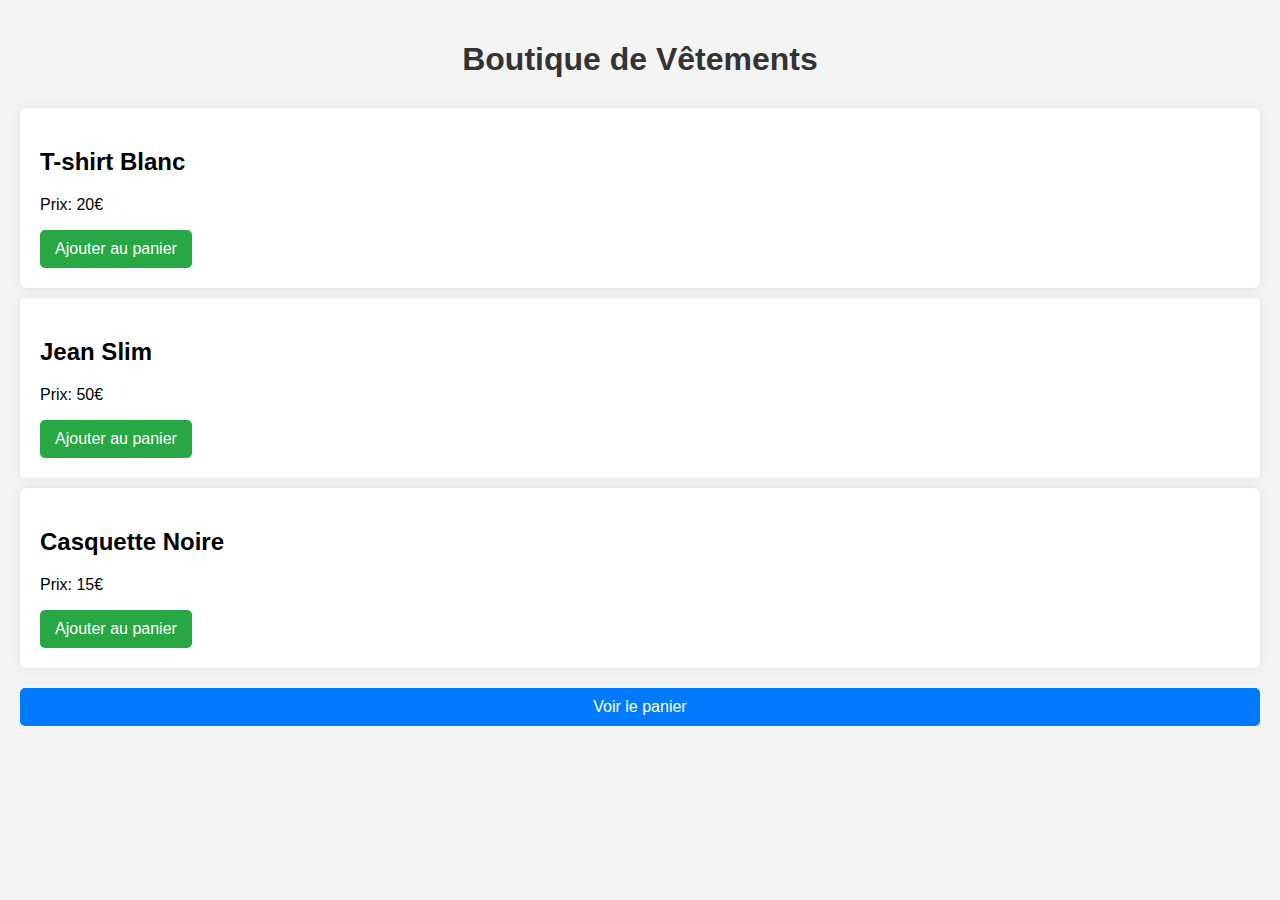
==== index.html @ c1940157 "Initial commit" ====
<!DOCTYPE html>
<html lang="fr">
<head>
  <meta charset="UTF-8">
  <meta name="viewport" content="width=device-width, initial-scale=1.0">
  <title>Boutique de Vêtements</title>
  <link rel="stylesheet" href="styles.css">
</head>
<body>
<h1>Boutique de Vêtements</h1>
<div class="product">
  <h2>T-shirt Blanc</h2>
  <p>Prix: 20€</p>
  <button onclick="addToCart('T-shirt Blanc', 20)">Ajouter au panier</button>
</div>
<div class="product">
  <h2>Jean Slim</h2>
  <p>Prix: 50€</p>
  <button onclick="addToCart('Jean Slim', 50)">Ajouter au panier</button>
</div>
<div class="product">
  <h2>Casquette Noire</h2>
  <p>Prix: 15€</p>
  <button onclick="addToCart('Casquette Noire', 15)">Ajouter au panier</button>
</div>
<a href="cart.html">Voir le panier</a>

<script src="scripts.js"></script>
</body>
</html>
---- styles.css ----
/* Style général du corps de la page */
body {
    font-family: Arial, sans-serif;
    background-color: #f4f4f4;
    margin: 0;
    padding: 20px;
}

/* Style pour les titres principaux */
h1 {
    color: #333;
    text-align: center;
    margin-bottom: 30px;
}

/* Style pour chaque bloc de produit */
.product {
    background-color: #fff;
    padding: 20px;
    margin-bottom: 10px;
    border-radius: 5px;
    box-shadow: 0 0 10px rgba(0, 0, 0, 0.1);
}

/* Style pour les boutons */
button {
    padding: 10px 15px;
    background-color: #28a745;
    color: white;
    border: none;
    border-radius: 5px;
    cursor: pointer;
    font-size: 16px;
}

/* Changement de couleur au survol des boutons */
button:hover {
    background-color: #218838;
}

/* Style pour le lien du panier */
a {
    display: block;
    text-align: center;
    margin-top: 20px;
    padding: 10px 15px;
    background-color: #007bff;
    color: white;
    text-decoration: none;
    border-radius: 5px;
    font-size: 16px;
}

/* Changement de couleur au survol du lien du panier */
a:hover {
    background-color: #0056b3;
}
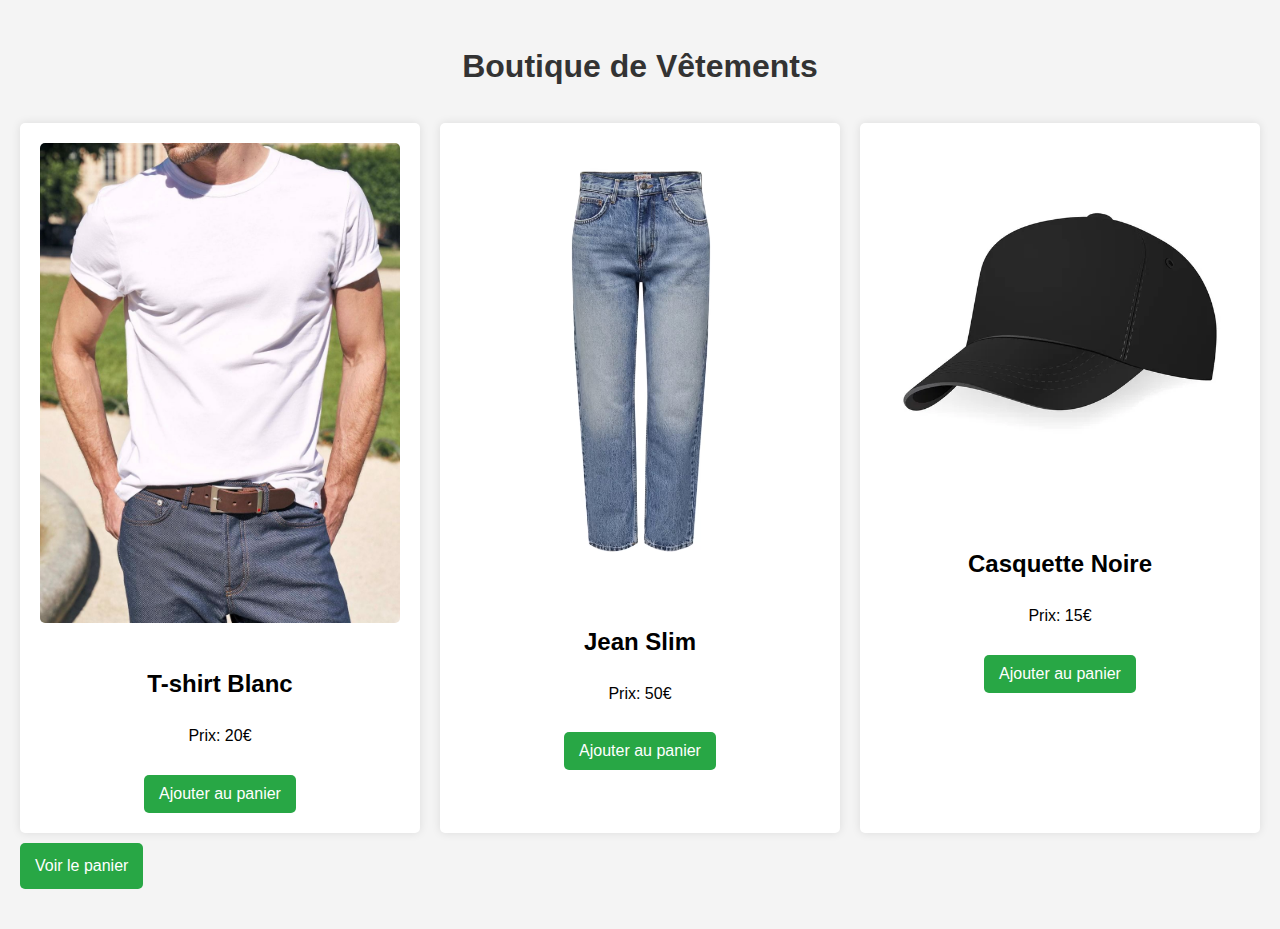
==== commit 35639cd3: "pictures add" ====
--- a/index.html
+++ b/index.html
@@ -5,25 +5,39 @@
   <meta name="viewport" content="width=device-width, initial-scale=1.0">
   <title>Boutique de Vêtements</title>
   <link rel="stylesheet" href="styles.css">
+  <meta name="description" content="Petite boutique fictive vendant des vêtements pour un projet de test.">
 </head>
 <body>
-<h1>Boutique de Vêtements</h1>
-<div class="product">
-  <h2>T-shirt Blanc</h2>
-  <p>Prix: 20€</p>
-  <button onclick="addToCart('T-shirt Blanc', 20)">Ajouter au panier</button>
-</div>
-<div class="product">
-  <h2>Jean Slim</h2>
-  <p>Prix: 50€</p>
-  <button onclick="addToCart('Jean Slim', 50)">Ajouter au panier</button>
-</div>
-<div class="product">
-  <h2>Casquette Noire</h2>
-  <p>Prix: 15€</p>
-  <button onclick="addToCart('Casquette Noire', 15)">Ajouter au panier</button>
-</div>
-<a href="cart.html">Voir le panier</a>
+<header>
+  <h1>Boutique de Vêtements</h1>
+</header>
+
+<main>
+  <section class="product-list">
+    <article class="product">
+      <img src="images/tshirt-blanc.jpg" alt="T-shirt Blanc" />
+      <h2>T-shirt Blanc</h2>
+      <p>Prix: 20€</p>
+      <button onclick="addToCart('T-shirt Blanc', 20)">Ajouter au panier</button>
+    </article>
+    <article class="product">
+      <img src="images/jean-slim.jpg" alt="Jean Slim" />
+      <h2>Jean Slim</h2>
+      <p>Prix: 50€</p>
+      <button onclick="addToCart('Jean Slim', 50)">Ajouter au panier</button>
+    </article>
+    <article class="product">
+      <img src="images/casquette-noire.jpg" alt="Casquette Noire" />
+      <h2>Casquette Noire</h2>
+      <p>Prix: 15€</p>
+      <button onclick="addToCart('Casquette Noire', 15)">Ajouter au panier</button>
+    </article>
+  </section>
+
+  <nav>
+    <a href="cart.html">Voir le panier</a>
+  </nav>
+</main>
 
 <script src="scripts.js"></script>
 </body>
--- a/styles.css
+++ b/styles.css
@@ -4,6 +4,12 @@
     background-color: #f4f4f4;
     margin: 0;
     padding: 20px;
+    line-height: 1.6;
+}
+
+/* Style pour le conteneur principal */
+header, main, nav {
+    margin-bottom: 20px;
 }
 
 /* Style pour les titres principaux */
@@ -13,17 +19,32 @@
     margin-bottom: 30px;
 }
 
+/* Style pour la liste de produits */
+.product-list {
+    display: grid;
+    grid-template-columns: repeat(auto-fit, minmax(200px, 1fr));
+    gap: 20px;
+}
+
 /* Style pour chaque bloc de produit */
 .product {
     background-color: #fff;
     padding: 20px;
-    margin-bottom: 10px;
     border-radius: 5px;
     box-shadow: 0 0 10px rgba(0, 0, 0, 0.1);
+    text-align: center;
+}
+
+/* Style pour les images de produits */
+.product img {
+    max-width: 100%;
+    height: auto;
+    border-radius: 5px;
+    margin-bottom: 15px;
 }
 
 /* Style pour les boutons */
-button {
+button, a {
     padding: 10px 15px;
     background-color: #28a745;
     color: white;
@@ -31,27 +52,12 @@
     border-radius: 5px;
     cursor: pointer;
     font-size: 16px;
+    text-decoration: none;
+    display: inline-block;
+    margin-top: 10px;
 }
 
-/* Changement de couleur au survol des boutons */
-button:hover {
+/* Changement de couleur au survol des boutons et des liens */
+button:hover, a:hover {
     background-color: #218838;
 }
-
-/* Style pour le lien du panier */
-a {
-    display: block;
-    text-align: center;
-    margin-top: 20px;
-    padding: 10px 15px;
-    background-color: #007bff;
-    color: white;
-    text-decoration: none;
-    border-radius: 5px;
-    font-size: 16px;
-}
-
-/* Changement de couleur au survol du lien du panier */
-a:hover {
-    background-color: #0056b3;
-}
